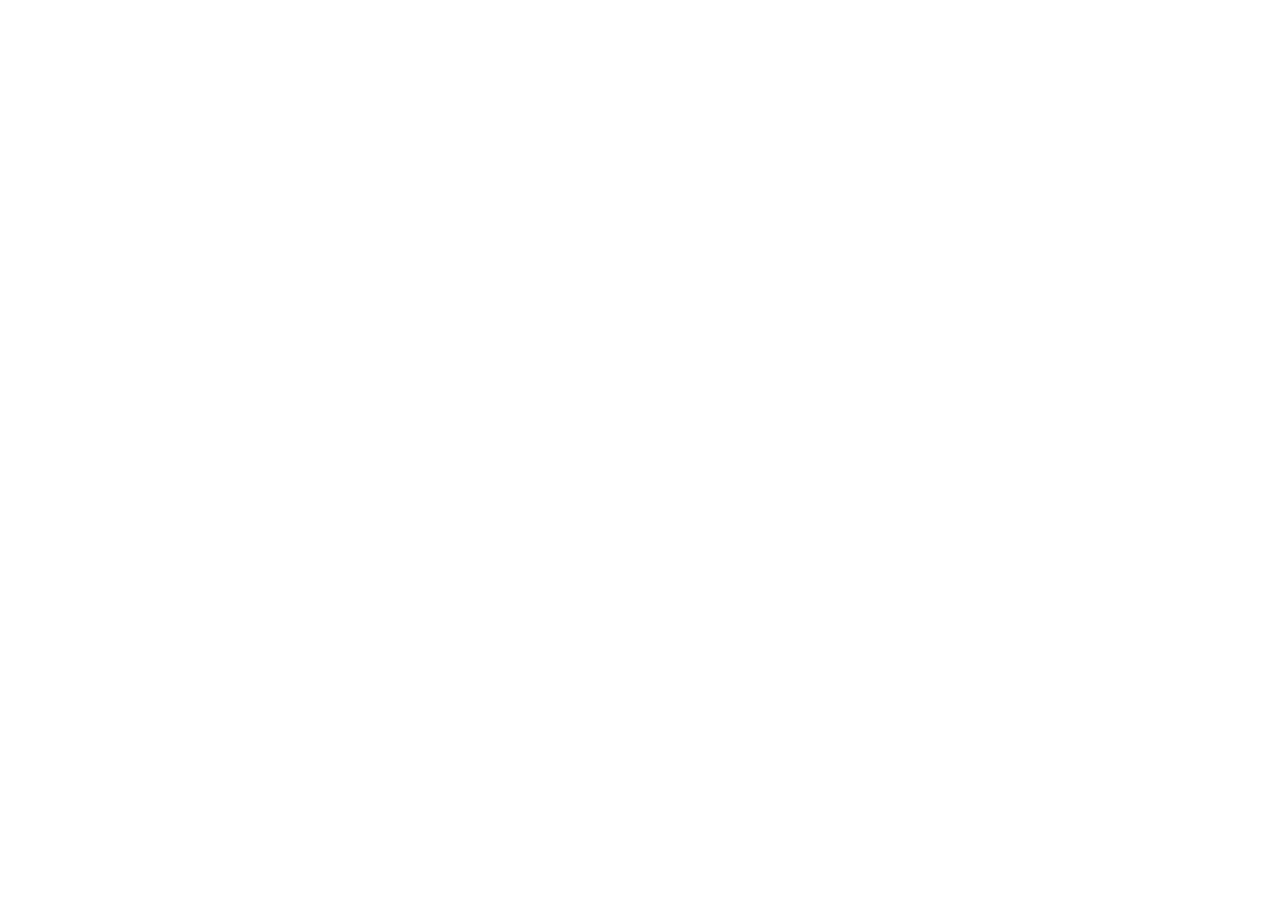
==== CSS_variables/index.html @ e2a7145f "add folder and files" ====
<!DOCTYPE html>
<html lang="en">
<head>
    <meta charset="UTF-8">
    <meta name="viewport" content="width=device-width, initial-scale=1.0">
    <title>CSS variables</title>
    <link rel="stylesheet" href="styles.css">
</head>
<body>
    
</body>
</html>
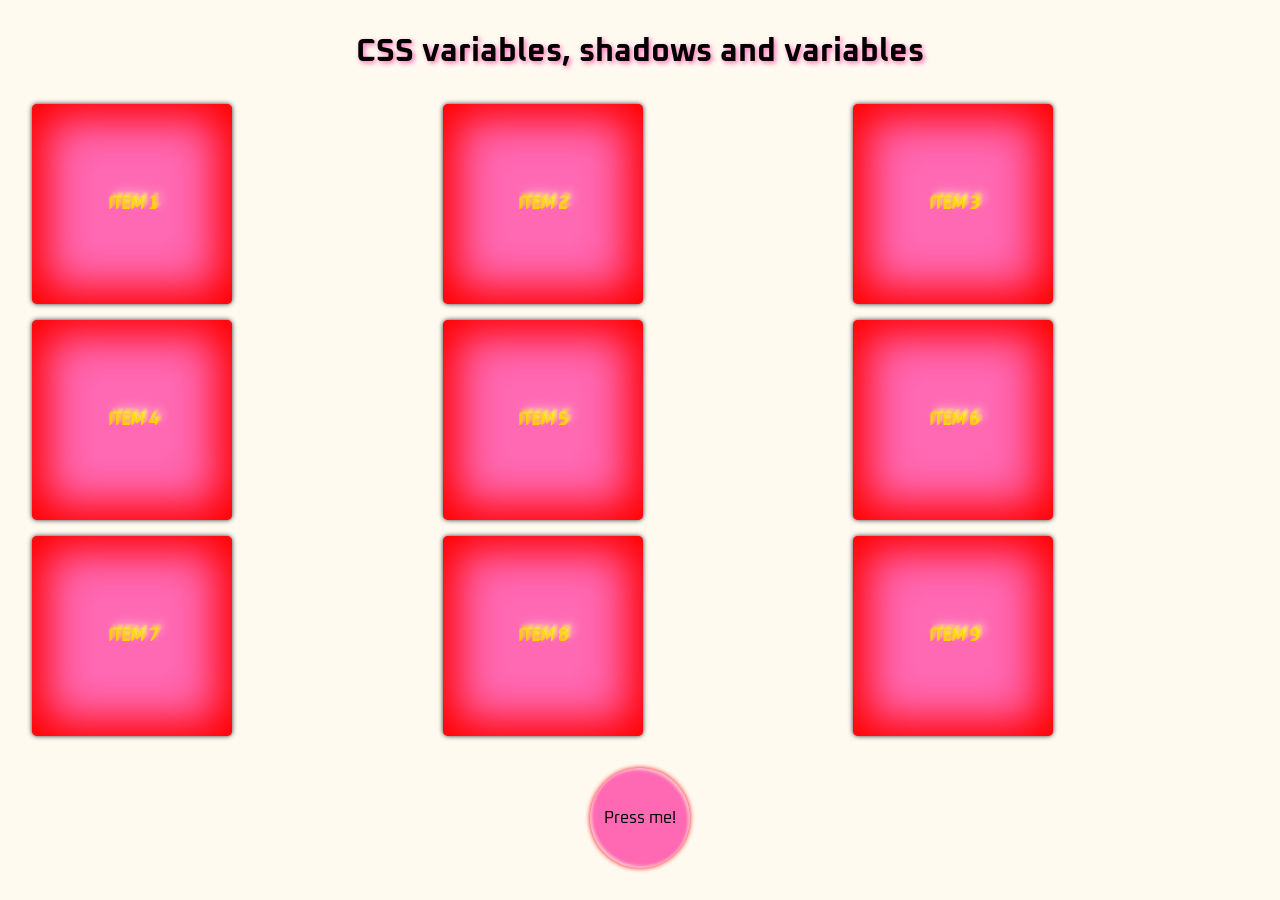
==== commit 126f503b: "add shadows, variables and transitions" ====
--- a/CSS_variables/index.html
+++ b/CSS_variables/index.html
@@ -4,9 +4,24 @@
     <meta charset="UTF-8">
     <meta name="viewport" content="width=device-width, initial-scale=1.0">
     <title>CSS variables</title>
+    <link href="https://fonts.googleapis.com/css?family=Oxanium&display=swap" rel="stylesheet">
     <link rel="stylesheet" href="styles.css">
 </head>
 <body>
+    <h1>CSS variables, shadows and variables</h1>
+    <div class="grid-container">
+        <div class="box-1">ITEM 1</div>
+        <div class="box-2">ITEM 2</div>
+        <div class="box-3">ITEM 3</div>
+        <div class="box-4">ITEM 4</div>
+        <div class="box-5">ITEM 5</div>
+        <div class="box-6">ITEM 6</div>
+        <div class="box-7">ITEM 7</div>
+        <div class="box-8">ITEM 8</div>
+        <div class="box-9">ITEM 9</div>
+    </div>
+
+    <div class="circle">Press me!</div>
     
 </body>
 </html>
--- a/CSS_variables/styles.css
+++ b/CSS_variables/styles.css
@@ -0,0 +1,68 @@
+
+:root {
+    --main-font: 'Oxanium', cursive;
+    --mp: 2rem;
+    --primary-color: hotpink;
+    --secondary-color: pink;
+    --text-color: gold;
+    --bg-color: floralwhite;
+}
+
+* {
+    margin: 0;
+    padding: 0;
+    box-sizing: border-box;
+}
+
+body {
+    font-family: var(--main-font);
+    margin: var(--mp);
+    background: var(--bg-color);
+}
+h1 {
+    text-align: center;
+    margin-bottom: var(--mp);
+    text-shadow: 2px 2px 5px var(--primary-color);
+}
+.grid-container {
+    display: grid;
+    grid-template-columns: repeat(3, 1fr);
+    grid-template-rows: repeat(3, 1fr);
+    grid-gap: 1rem;
+}
+
+.grid-container div {
+    height: 200px;
+    width: 200px;
+    background: var(--primary-color);
+    color: var(--text-color);
+    border-radius: 5px;
+    /* make grid inside the box and center everything: */
+    display: grid;
+    justify-items: center;
+    align-items: center;
+
+    transition: background 1s ease-out, height 0.5s ease-in;
+    /* You can have as many shadows on one element as you like */
+    text-shadow: 6px -6px 10px white, 4px -4px 3px yellow, 2px -2px 2px gold, 1px -1px 1px gold;
+    box-shadow: 10px -10px 50px red inset,-10px 10px 50px red inset, 0 0 5px #333;
+}
+.grid-container div:hover{
+    background: var(--secondary-color);
+    height: 250px;
+    /* using box-shadow to change the color of a box is a good hack */
+    /* box-shadow: inset 0 0 500px #333; */
+}
+.circle {
+    margin: 2rem auto;
+    background: var(--primary-color);
+    height: 100px;
+    width: 100px;
+    border-radius: 50%;
+
+    display: grid;
+    justify-items: center;
+    align-items: center;
+
+    box-shadow: 0 0 5px red, -2px 2px 3px pink inset, 2px -2px 3px pink inset;
+}
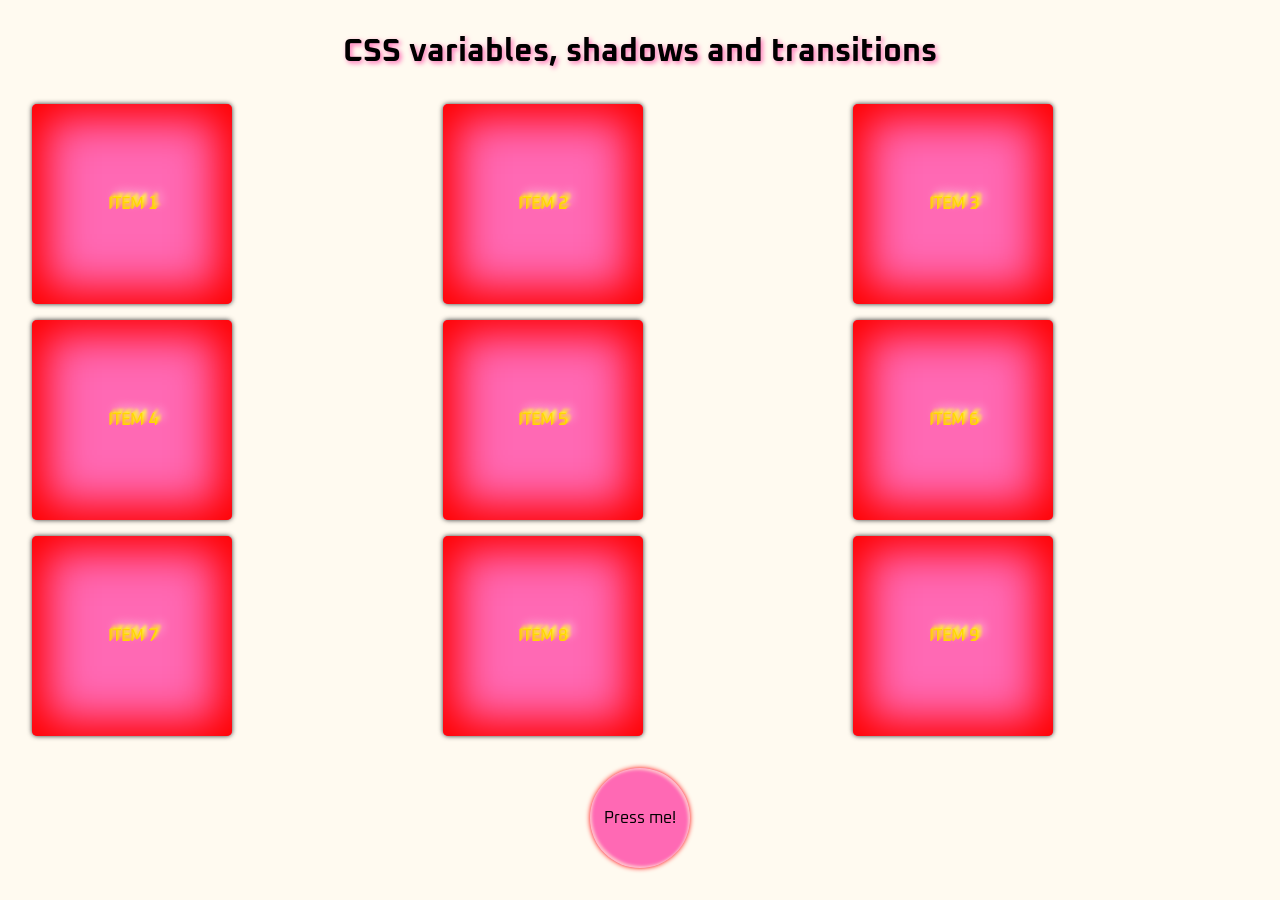
==== commit 3123c073: "fix spelling" ====
--- a/CSS_variables/index.html
+++ b/CSS_variables/index.html
@@ -8,7 +8,7 @@
     <link rel="stylesheet" href="styles.css">
 </head>
 <body>
-    <h1>CSS variables, shadows and variables</h1>
+    <h1>CSS variables, shadows and transitions</h1>
     <div class="grid-container">
         <div class="box-1">ITEM 1</div>
         <div class="box-2">ITEM 2</div>
